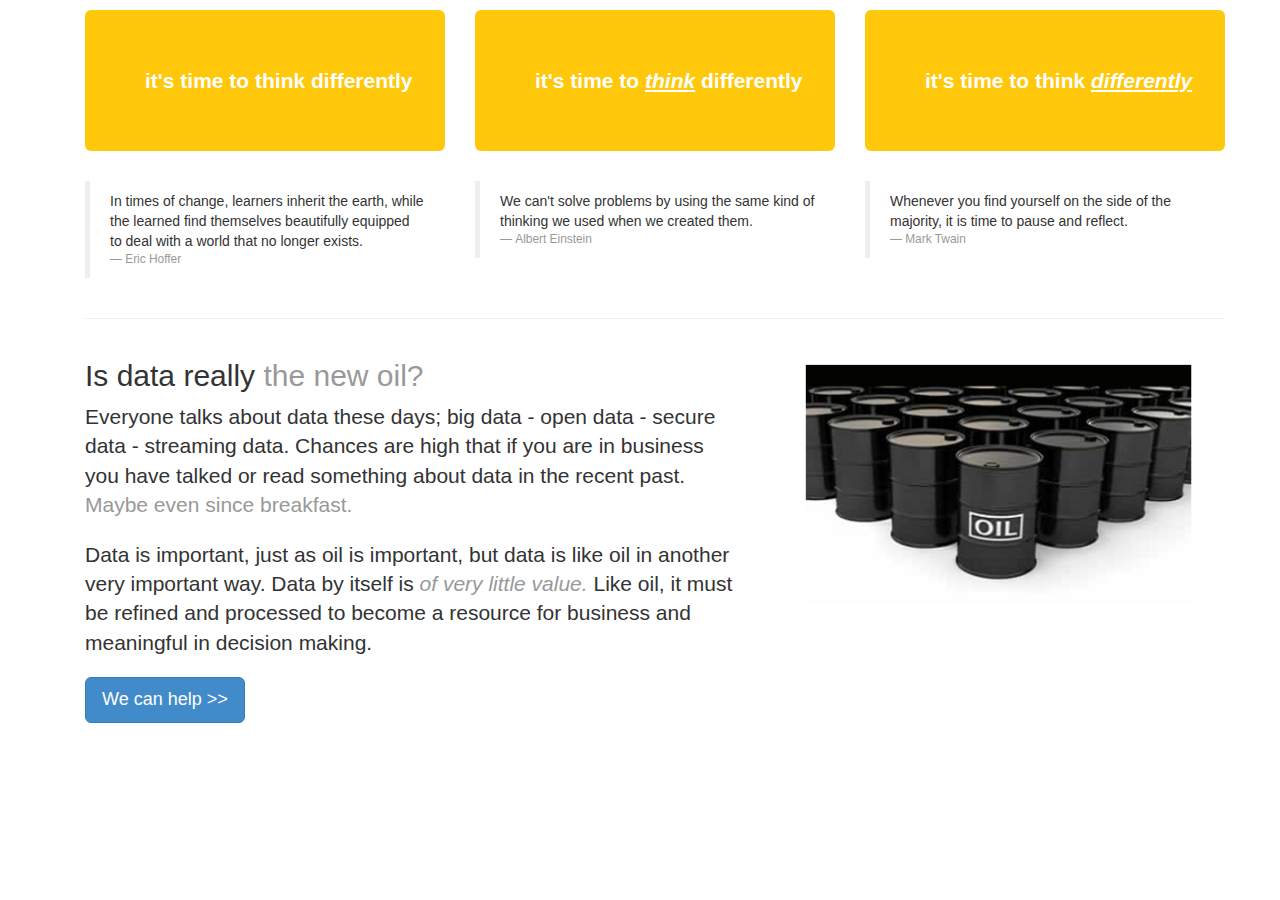
==== index.htm @ 143816bd "I should have done this earlier but here it is working pretty much like I want" ====
<!DOCTYPE html>

<html ng-app lang="en">
<head>
    <meta charset="utf-8" />
    <title></title>
    <!-- Bootstrap core CSS -->
    <link href="css/bootstrap.css" rel="stylesheet">

    <link href="css/neeralu.css" rel="stylesheet">
    <script src="js/neeralu.js">
    </script>

</head>
    <body onload="getFirebaseData()">
    <div class="container">
        <ng-include src="'header.html'">
        </ng-include>
        <!-- Tab navigation bar -->
        <div class="bs-example bs-example-tabs pull-left tabbable">
            <!-- Navigation include via Angular.js -->
            <ng-include src="'navigation.html'">
            </ng-include>
            <!-- End Navigation -->
            <!-- HOME TAB -->
            <div id="myTabContent" class="tab-content">
                <div class="tab-pane fade in active" id="home">
                    <p>
                    </p>
                    <!-- Marketing messaging and featurettes
                    ================================================== -->
                    <!-- Wrap the rest of the page in another container to center all the content. -->
                    <div class="container marketing">
                        <div class="row">
                            <div class="col-lg-4">
                                <div class="jumbotron">
                                    <span style="white-space: nowrap;">
                                    <strong>it's time to think differently</strong>
                                    </span>
                                </div>
                                <blockquote>
                                    In times of change, learners inherit the earth, while the learned find 
                                    themselves beautifully equipped to deal with a world that no longer exists. <small>Eric 
                                    Hoffer</small>
                                </blockquote>
                            </div><!-- /.col-lg-4 -->
                            <div class="col-lg-4">
                                <div class="jumbotron">
                                    <span style="white-space: nowrap;">
                                    <strong>it's time to <em><u>think</u></em> differently</strong>
                                    </span>
                                </div>
                                <blockquote>
                                    We can't solve problems by using the same kind of thinking we used when we 
                                    created them. <small>Albert Einstein</small>
                                </blockquote>
                            </div><!-- /.col-lg-4 -->
                            <div class="col-lg-4">
                                <div class="jumbotron">
                                    <span style="white-space: nowrap;">
                                    <strong>it's time to think <em><u>differently</u></em></strong>
                                    </span>
                                </div>
                                <blockquote>
                                    Whenever you find yourself on the side of the majority, it is time to pause and 
                                    reflect. <small>Mark Twain</small>
                                </blockquote>
                            </div><!-- /.col-lg-4 -->
                        </div><!-- /.row -->
                        <!-- START THE FEATURETTES -->
                        <hr class="featurette-divider">

                        <div class="row featurette">
                            <div class="col-md-7">
                                <h2 class="featurette-heading">Is data really
                                <span class="text-muted">
                                the new oil?
                                </span>
                                </h2>
                                <p class="lead">
                                Everyone talks about data these days; big data - open data - secure data - 
                                streaming data. Chances are high that if you are in business you have talked or read 
                                something about data in the recent past. <span class="text-muted">Maybe even since breakfast.</span>
                                </p>
                                <p class="lead">
                                Data is important, just as oil is important, but data is like oil in another 
                                very important way. Data by itself is
                                <span class="text-muted">
                                <em>of very little value.</em>
                                </span>
                                Like oil, it must be refined and processed to become a resource for business and 
                                meaningful in decision making.
                                </p>
                                <p>
                                <button class="btn btn-lg btn-primary" id="gotoDataManagement" type="button" onclick="showTab('dataManagement')">We
                                <!--<button class="btn btn-lg btn-primary" id="gotoDataManagement" type="button">We--> 
                                can help &gt;&gt;</button>
                                </p>

                            </div>
                            <div class="col-md-5">
                                <div id="myCarousel" class="carousel slide" data-ride="carousel">
                                    <div class="carousel-inner">
                                        <div class="item active">
                                            <img src="images/oil.jpg"
                                        alt="is data the new oil?">
                                        </div>
                                        <div class="item">
                                            <img src="images/stack-of-files.jpg"
                                        alt="data may not be the new oil, but it's pretty close to the lifeblood of business">
                                        </div>
                                    </div>
                                </div><!-- /.carousel -->
                            </div>
                        </div>

                        <!--<hr class="featurette-divider">

                        <div class="row featurette">
                            <div class="col-md-5">
                                <img
                            class="featurette-image img-responsive 
                            img-thumbnail" src="images/cloud.jpg" height="150%"
                            width="150%" alt="cloud is on the horizon">
                            </div>
                            <div class="col-md-7">
                                <h2 class="featurette-heading">Cloud isn't the coming thing,
                                <span class="text-muted">
                                it's already here.
                                </span>
                                </h2>
                                <p class="lead">
                                Software as a Service (SAAS), Platform as a Service (PAAS) and Infrastructure as 
                                a Service (IAAS) are each already changing computing, data storage and 
                                application development in large and small ways. Chances are in the next few 
                                years your business will be utilizing some element of the cloud on a daily basis...that 
                                is if you are not already.
                                </p>
                                <p class="lead">
                                This can lead to a host of questions.
                                </p>
                                <p class="lead">
                                If you are starting from scratch in the cloud with a particular system or 
                                application you might think you are good to go. But what about when you aren't 
                                starting from scratch? What if you want to move applications and data that have 
                                always resided inside your domain out into the cloud? What about integrating 
                                data between applications that reside in the cloud and those that remain on 
                                premises?
                                </p>
                                <p class="lead">
                                It's a lot of questions,
                                <span class="text-muted">
                                and you don't want to get it wrong.
                                </span>
                                </p>
                                <p>
                                <button class="btn btn-lg btn-primary pull-right" id="gotoCloudMigration" type="button">We 
                                can help &gt;&gt;</button>
                                </p>
                            </div>
                        </div> 

                        <hr class="featurette-divider">

                        <div class="row featurette">
                            <div class="col-md-7">
                                <h2 class="featurette-heading">And lastly, this one.
                                <span class="text-muted">
                                Checkmate.
                                </span>
                                </h2>
                                <p class="lead">
                                Donec ullamcorper nulla non metus auctor fringilla. Vestibulum id ligula porta 
                                felis euismod semper. Praesent commodo cursus magna, vel scelerisque nisl 
                                consectetur. Fusce dapibus, tellus ac cursus commodo.
                                </p>
                            </div>
                            <div class="col-md-5">
                                <img class="featurette-image img-responsive" data-src="holder.js/500x500/auto" alt="Generic placeholder image">
                            </div>
                        </div>

                        <hr class="featurette-divider"> -->
                        <!-- /END THE FEATURETTES -->

                    </div><!-- /.container -->
                </div>
                <!-- /HOME TAB -->
                <!-- ABOUT -->
                <div class="tab-pane fade" id="about">
                    <div class="container">
                        <p>
                        </p>
                        <div class="jumbotron">
                            <h1>about</h1>
                        </div>
                    </div>

                </div>
                <!-- /ABOUT -->
                <!-- CONTACT TAB -->
                <div class="tab-pane fade" id="contact">
                    <div class="container">
                        <p>
                        </p>
                        <div class="well">
                            <div class="jumbotron">
                                <!--<h1>Contact Us!</h1>-->
                                <p>
                                Please fill out the form below and we will get back to you right away. Of course, 
                                if you have a question and don't want to wait you can always call us. We look 
                                forward to talking to you.
                                </p>
                                <p>
                                </p>
                                <address><strong>neeralu Solutions LLC<br>
                                <span id=phoneNumberSpan2>
                                </span>
                                </strong></address>
                            </div> <!-- end jumbotron -->
                            <!-- CONTACT FORM include via Angular.js -->
                            <ng-include src="'contact_form.html'">
                            </ng-include>
                        </div>
                        <!-- end form -->
                    </div>
                </div>
                <!-- /CONTACT TAB -->
                <!-- DATA MANAGEMENT TAB -->
                <div class="tab-pane fade" id="dropdown1">
                	<div class="container">
                	<p></p>
                    <div class="jumbotron">
                    <h1>data management</h1>
                  	</div>
                  	<img class="img-default" src="images/keydata.jpg" alt="key data is key" style="float:right" />
                    <p class="lead">
                    Our focus is helping companies unlock the value of their
                    data. We do this by ensuring the systems they have in place
                    support high data <em>quality</em>, proper data <em>management</em>, and
                    master data <em>consistency</em>. 
                    </p>
                    <p class="lead">
                    We help companies design and build
                    an environment which allows them to turn their existing data
                    into meaningful information which supports good business decisions.
                    We help customers mature existing data interfaces,
                    repositories and systems. Areas of focus are those impacting
                    data quality, data management, integration, reporting and
                    messaging. The end goal is a more flexible and robust data
                    and information landscape. 
                    </p>
                    <!--<p class="lead">
                    Our customers are IT departments
                    of mid to larger sized growing companies. Typically they may
                    have used a "best of breed" approach to the software they
                    have purchased. Having grown over time it may be that the
                    business vision has changed and their systems are more
                    aligned to the old vision, resulting in finding that
                    supporting the new direction is harder than it should be.
                    Our customers know they have a problem and they understand
                    the value of a fresh set of eyes, unencumbered by history,
                    politics or ego.
					</p>-->
					<p class="lead">
					We are experienced in helping our customers move along a well defined path, from whatever state they are in originally to a higher performing 
					data and integration environment which allows data to be turned into information useful in solving business problems. 
                    </p>
				</div>
                </div>
                <!-- /DATA MANAGEMENT TAB -->
                <!-- CLOUD MIGRATION_INTEGRATION TAB-->
                <!-- <div class="tab-pane fade" id="dropdown2">
                    <span class="text-muted">
                    <h1>cloud migration</h1>

                    </span>
                    <p>
                    Trust fund seitan letterpress, keytar raw denim keffiyeh etsy art party before 
                    they sold out master cleanse gluten-free squid scenester freegan cosby sweater. 
                    Fanny pack portland seitan DIY, art party locavore wolf cliche high life echo 
                    park Austin. Cred vinyl keffiyeh DIY salvia PBR, banh mi before they sold out 
                    farm-to-table VHS viral locavore cosby sweater. Lomo wolf viral, mustache 
                    readymade thundercats keffiyeh craft beer marfa ethical. Wolf salvia freegan, 
                    sartorial keffiyeh echo park vegan.
                    </p>

                </div> -->
                <!-- /CLOUD MIGRATION_INTEGRATION TAB-->
                <!-- CUSTOM DEVELOPMENT TAB -->
                <div class="tab-pane fade" id="dropdown3">
                    <div class="container"><p></p>
                    <div class="jumbotron">
                    <h1>custom development</h1>
                  	</div>
                    <p class="lead">
                    yes we develop stuff and manage projects too.
                    </p>
</div>

                </div>
                <!-- /CUSTOM DEVELOPMENT TAB -->
                <!-- TOOLS AND RESOURCES TAB -->
                <div class="tab-pane fade" id="toolsandresources">
                    <div class="container">
                        <p>
                        </p>
                        <div class="jumbotron">
                            <h1>tools and resources</h1>
                        </div>
                    </div>


                </div>
                <!-- /TOOLS AND RESOURCES TAB -->
            </div>
            <!-- FOOTER include via Angular.js -->
            <ng-include src="'footer.html'">
            </ng-include>
        </div><!-- /example -->
    </div>
    <!-- Bootstrap core JavaScript
    ================================================== -->
    <!-- Placed at the end of the document so the pages load faster -->
    <script src="https://code.jquery.com/jquery-1.10.2.min.js">

    </script>
    <script src="http://code.angularjs.org/1.2.10/angular.min.js">

    </script>
    <script src="http://code.angularjs.org/1.2.10/angular-animate.min.js">
    </script>
    <script src="https://cdn.firebase.com/v0/firebase.js">
    </script>
    <script src="js/bootstrap.min.js">
    </script>
    <script src="js/holder.js">
    </script>
    </body>
</html>
---- css/neeralu.css ----
body {
}

.neeraluLogo{
    padding-bottom: 10px;
    padding-top: 10px;
    padding-right: 10px;
}

.neeraluRoundedCornerImage{
    border-radius: 6px;  
}

.neeraluBorderDiv{
    border: 1px solid;
    bordercolor: #01AEF0;
    border-radius:6px;
    padding-left: 5px;
    padding-right: 5px;
    padding-top: 5px;
    padding-bottom: 5px;
}
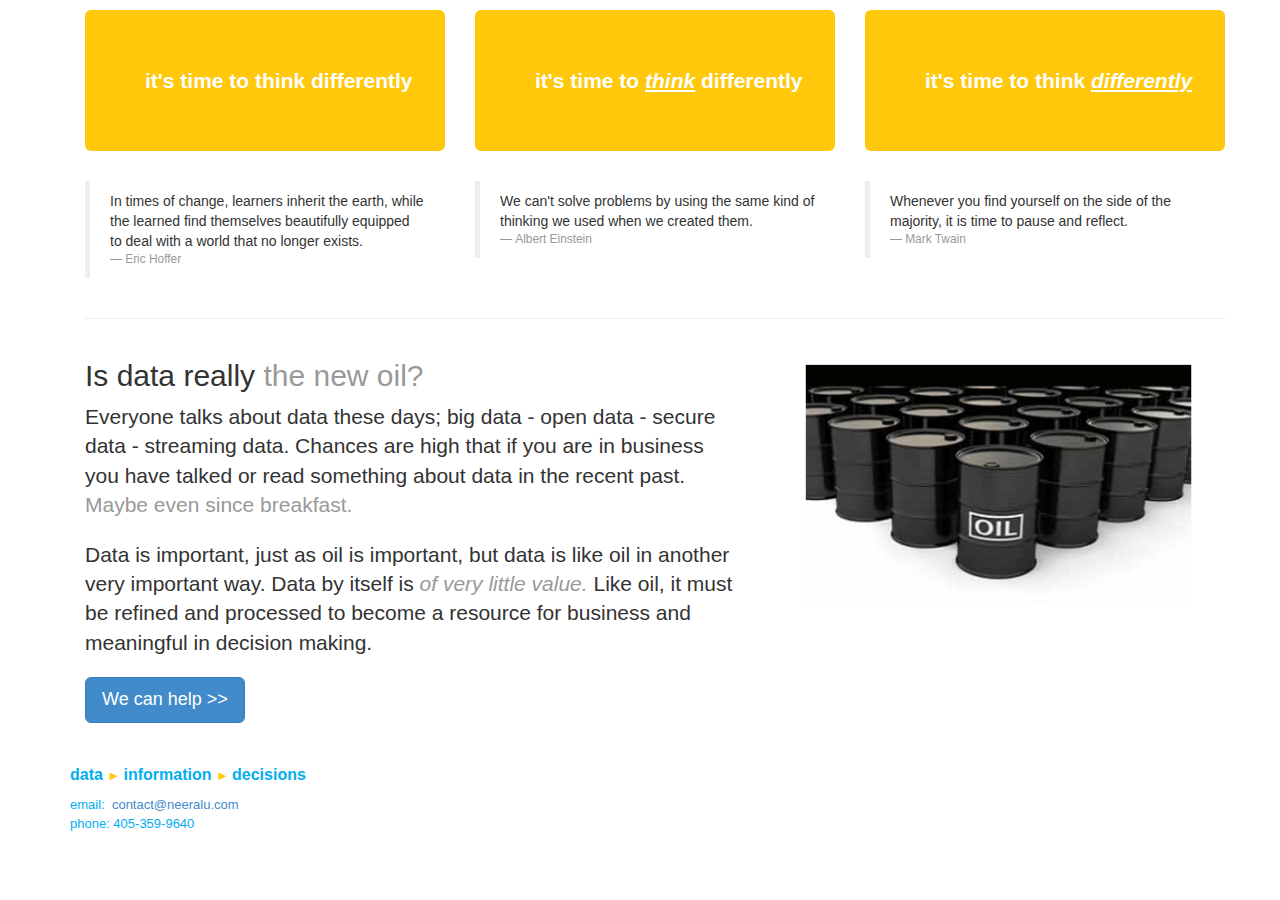
==== commit 7406ce87: "Ok now all the functionality works in all three browsers...sheesh!" ====
--- a/index.htm
+++ b/index.htm
@@ -3,16 +3,33 @@
 <html ng-app lang="en">
 <head>
     <meta charset="utf-8" />
-    <title></title>
+    <title>neeralu Solutions</title>
     <!-- Bootstrap core CSS -->
     <link href="css/bootstrap.css" rel="stylesheet">
-
     <link href="css/neeralu.css" rel="stylesheet">
+    
     <script src="js/neeralu.js">
     </script>
-
+    <script src="https://code.jquery.com/jquery-1.10.2.min.js">
+    </script>
+    <script>
+    	jQuery.noConflict();
+		
+	    jQuery( document ).ready(function() {
+	        //console.log( "document loaded" );
+	        neeraluPhoneNumber = getFirebaseData();
+	    });
+	 
+	    jQuery( window ).load(function() {
+	        //console.log( "window loaded" );
+	        jQuery("span.phoneNumberDisplay").html("phone: " + neeraluPhoneNumber);
+	    });
+	    
+    </script>
+    </script>
+	
 </head>
-    <body onload="getFirebaseData()">
+    <body>
     <div class="container">
         <ng-include src="'header.html'">
         </ng-include>
@@ -93,7 +110,7 @@
                                 </p>
                                 <p>
                                 <button class="btn btn-lg btn-primary" id="gotoDataManagement" type="button" onclick="showTab('dataManagement')">We
-                                <!--<button class="btn btn-lg btn-primary" id="gotoDataManagement" type="button">We--> 
+                                <!--<button class="btn btn-lg btn-primary" id="gotoDataManagement" type="button">We-->
                                 can help &gt;&gt;</button>
                                 </p>
 
@@ -214,7 +231,7 @@
                                 <p>
                                 </p>
                                 <address><strong>neeralu Solutions LLC<br>
-                                <span id=phoneNumberSpan2>
+                                <span class="phoneNumberDisplay">
                                 </span>
                                 </strong></address>
                             </div> <!-- end jumbotron -->
@@ -301,7 +318,7 @@
                 </div>
                 <!-- /CUSTOM DEVELOPMENT TAB -->
                 <!-- TOOLS AND RESOURCES TAB -->
-                <div class="tab-pane fade" id="toolsandresources">
+                <!--<div class="tab-pane fade" id="toolsandresources">
                     <div class="container">
                         <p>
                         </p>
@@ -311,22 +328,57 @@
                     </div>
 
 
-                </div>
+                </div>-->
                 <!-- /TOOLS AND RESOURCES TAB -->
             </div>
-            <!-- FOOTER include via Angular.js -->
-            <ng-include src="'footer.html'">
-            </ng-include>
+            <footer>
+				<div style="display:block;text-align:left">
+				    <div style="display:block;text-align:right">
+				        <h2 style="text-align:left"><font size="3" face="verdana, sans-serif"><b>
+				        <span style="font-family:Century Gothic Bold,sans-serif;color:rgb(1,174,240)">
+				        data
+				        </span>
+				        </b></font><font size="3" face="verdana, sans-serif"><b>
+				        <span style="font-family:Century Gothic Bold,sans-serif;color:rgb(1,174,240)">
+				        <font size="2">
+				        <span style="font-family:Century Gothic Bold;color:rgb(255,200,11);background-color:transparent;font-weight:normal;font-style:normal;font-variant:normal;text-decoration:none;vertical-align:baseline">
+				        ►
+				        </span>
+				        </font> information
+				        </span>
+				        </b></font><font size="3" face="verdana, sans-serif"><b>
+				        <span style="font-family:Century Gothic Bold,sans-serif;color:rgb(1,174,240)">
+				        <font size="2">
+				        <span style="font-family:Century Gothic Bold;color:rgb(255,200,11);background-color:transparent;font-weight:normal;font-style:normal;font-variant:normal;text-decoration:none;vertical-align:baseline">
+				        ►
+				        </span>
+				        </font> decisions
+				        </span>
+				        </b></font></h2> <font size="2" face="Century Gothic Bold, sans-serif">
+				        <div style="text-align:left">
+				            <span style="color:rgb(1,174,240)">
+				            	<!--
+				            	phone number and email address encoded via the app here: http://ctrlq.org/encode/
+				            	-->
+				            email: &nbsp;<a href="mailto:&#99;&#111;&#110;&#116;&#97;&#99;&#116;&#64;&#110;&#101;&#101;&#114;&#97;&#108;&#117;&#46;&#99;&#111;&#109;">&#99;&#111;&#110;&#116;&#97;&#99;&#116;&#64;&#110;&#101;&#101;&#114;&#97;&#108;&#117;&#46;&#99;&#111;&#109;</a>
+				            </span>
+				            <br>
+				            <span class="phoneNumberDisplay" style="color:rgb(1,174,240)">
+				            </span>
+				        </div>
+				        </font>
+				    </div>
+				</div>
+				<p>
+				</p>
+				</footer>
         </div><!-- /example -->
     </div>
     <!-- Bootstrap core JavaScript
     ================================================== -->
     <!-- Placed at the end of the document so the pages load faster -->
-    <script src="https://code.jquery.com/jquery-1.10.2.min.js">
-
-    </script>
+
     <script src="http://code.angularjs.org/1.2.10/angular.min.js">
-
     </script>
     <script src="http://code.angularjs.org/1.2.10/angular-animate.min.js">
     </script>
@@ -336,5 +388,6 @@
     </script>
     <script src="js/holder.js">
     </script>
+
     </body>
 </html>
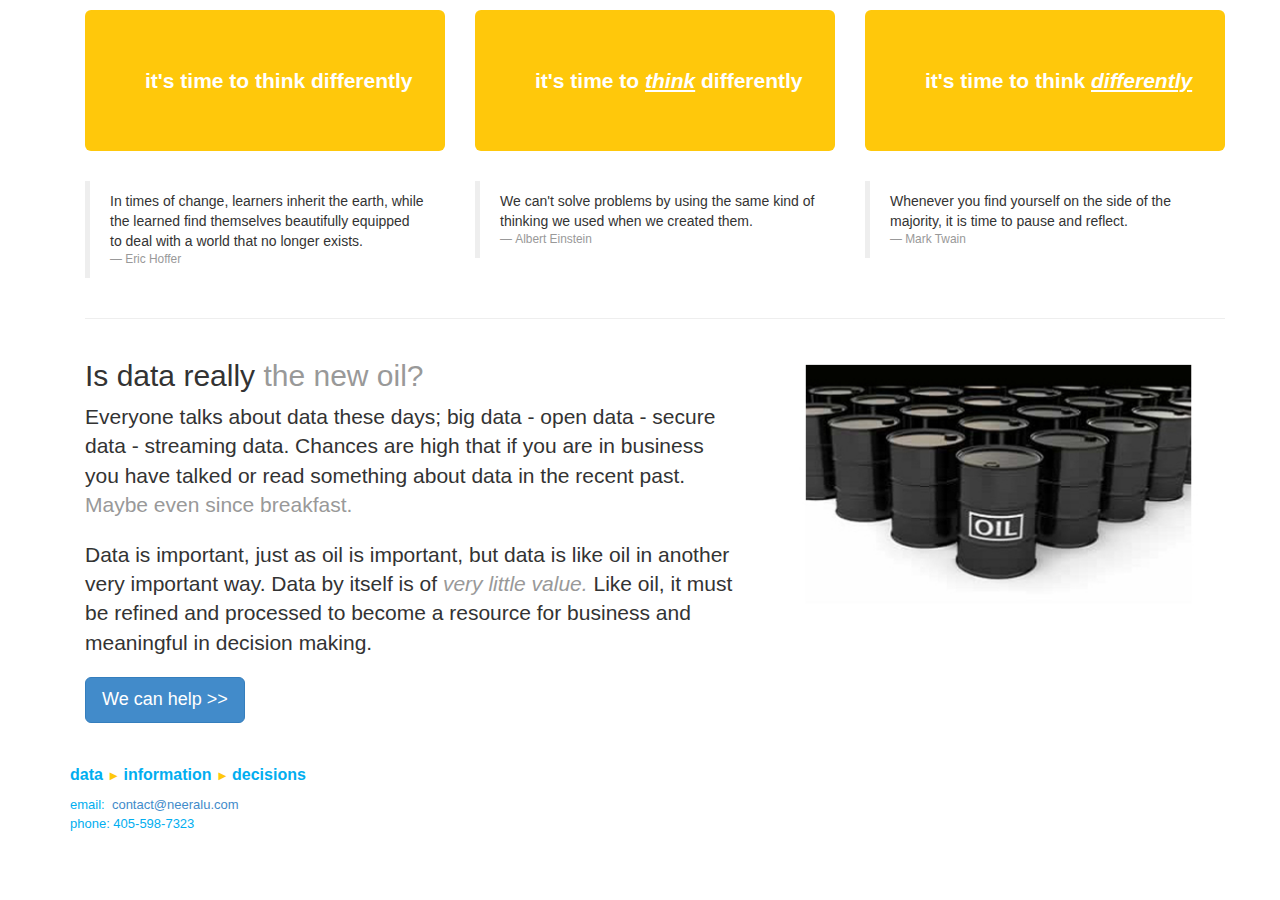
==== commit 19a348bf: "simplified everything" ====
--- a/index.htm
+++ b/index.htm
@@ -16,13 +16,11 @@
     	jQuery.noConflict();
 		
 	    jQuery( document ).ready(function() {
-	        //console.log( "document loaded" );
-	        neeraluPhoneNumber = getFirebaseData();
+	        
 	    });
 	 
-	    jQuery( window ).load(function() {
-	        //console.log( "window loaded" );
-	        jQuery("span.phoneNumberDisplay").html("phone: " + neeraluPhoneNumber);
+	    jQuery( window ).load(function() {	        
+		    jQuery("span.phoneNumberDisplay").html("phone: " + neeraluPhoneNumber);
 	    });
 	    
     </script>
@@ -101,9 +99,9 @@
                                 </p>
                                 <p class="lead">
                                 Data is important, just as oil is important, but data is like oil in another 
-                                very important way. Data by itself is
-                                <span class="text-muted">
-                                <em>of very little value.</em>
+                                very important way. Data by itself is of 
+                                <span class="text-muted">
+                                <em>very little value.</em>
                                 </span>
                                 Like oil, it must be refined and processed to become a resource for business and 
                                 meaningful in decision making.
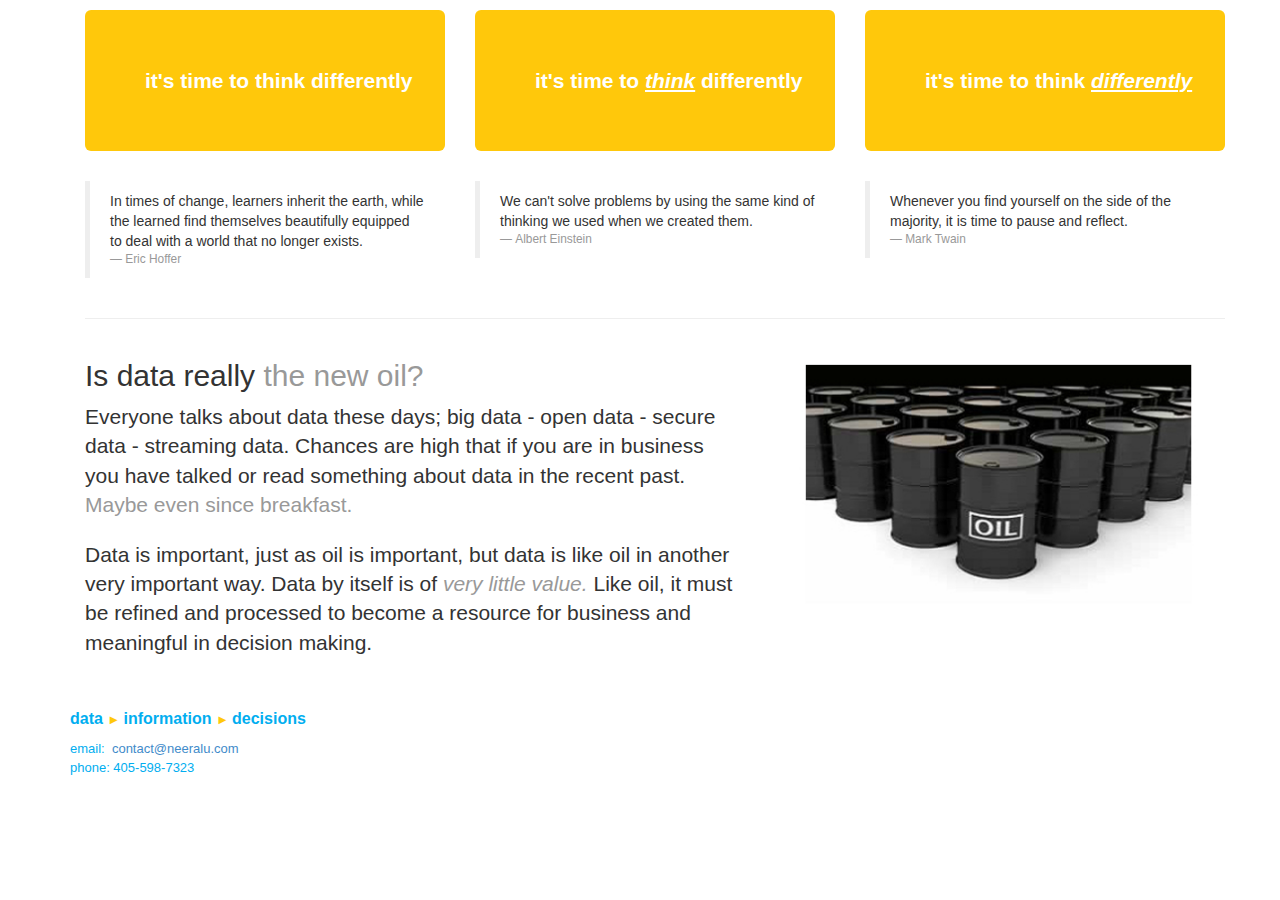
==== commit 8cb9ca18: "updated text and site navigation" ====
--- a/index.htm
+++ b/index.htm
@@ -1,8 +1,15 @@
 <!DOCTYPE html>
+<!-- Eddie Merkel - neeralu Solutions - eddie.merkel@neeralu.com - 405.598.7323 -->
 
 <html ng-app lang="en">
 <head>
     <meta charset="utf-8" />
+    <!--
+    TODO Clean these keywords and description up so they match what you want to say and how you want to show up
+    
+    <meta id="MetaDescription" name="DESCRIPTION" content="Oklahoma City IT Company providing IT services and IT consulting including sales and service of software, servers, network and IT solutions in Oklahoma." />
+	<meta id="MetaKeywords" name="KEYWORDS" content="Oklahoma IT services it company it companies network system i software IT solutions IT Consulting servers programming IT assessment IT consultants it optimization application development systems storage managed information management server consolidation support networking data backup managed services database Oklahoma City" />
+	-->
     <title>neeralu Solutions</title>
     <!-- Bootstrap core CSS -->
     <link href="css/bootstrap.css" rel="stylesheet">
@@ -16,14 +23,12 @@
     	jQuery.noConflict();
 		
 	    jQuery( document ).ready(function() {
-	        
+	        window.scrollTo(0, 0);
 	    });
 	 
 	    jQuery( window ).load(function() {	        
 		    jQuery("span.phoneNumberDisplay").html("phone: " + neeraluPhoneNumber);
 	    });
-	    
-    </script>
     </script>
 	
 </head>
@@ -37,8 +42,8 @@
             <ng-include src="'navigation.html'">
             </ng-include>
             <!-- End Navigation -->
-            <!-- HOME TAB -->
             <div id="myTabContent" class="tab-content">
+            	<!-- HOME TAB -->
                 <div class="tab-pane fade in active" id="home">
                     <p>
                     </p>
@@ -106,11 +111,7 @@
                                 Like oil, it must be refined and processed to become a resource for business and 
                                 meaningful in decision making.
                                 </p>
-                                <p>
-                                <button class="btn btn-lg btn-primary" id="gotoDataManagement" type="button" onclick="showTab('dataManagement')">We
-                                <!--<button class="btn btn-lg btn-primary" id="gotoDataManagement" type="button">We-->
-                                can help &gt;&gt;</button>
-                                </p>
+                                
 
                             </div>
                             <div class="col-md-5">
@@ -201,17 +202,225 @@
                     </div><!-- /.container -->
                 </div>
                 <!-- /HOME TAB -->
+                <!-- SERVICES TAB -->
+                <div class="tab-pane fade" id="services">
+					<div class="container">
+						<p>
+						</p>
+						<div class="jumbotron">
+							<h1>services</h1>
+						</div>
+						<div class="panel-group" id="services_accordion">
+							<div class="panel panel-default">
+								<div class="panel-heading">
+									<h4 class="panel-title">
+										<a data-toggle="collapse" data-parent="#services_accordion" href="#datamanagement">
+											data integration and management
+										</a>
+									</h4>
+								</div>
+								<div id="datamanagement" class="panel-collapse collapse">
+									<div class="panel-body">
+										<img class="img-default" src="images/keydata.jpg" alt="key data is key" style="float:right" />
+					                    <p>
+					                    Our focus is helping companies unlock the value of their
+					                    data. We do this by ensuring the systems they have in place
+					                    support high data <em>quality</em>, proper data <em>management</em>, and
+					                    master data <em>consistency</em>. 
+					                    </p>
+					                    <p>
+					                    We help companies design and build
+					                    an environment which allows them to turn their existing data
+					                    into meaningful information which supports good business decisions.
+					                    We help customers mature existing data interfaces,
+					                    repositories and systems. Areas of focus are those impacting
+					                    data quality, data management, integration, reporting and
+					                    messaging. The end goal is a more flexible and robust data
+					                    and information landscape. 
+					                    </p>
+					                    <!--<p>
+					                    Our customers are IT departments
+					                    of mid to larger sized growing companies. Typically they may
+					                    have used a "best of breed" approach to the software they
+					                    have purchased. Having grown over time it may be that the
+					                    business vision has changed and their systems are more
+					                    aligned to the old vision, resulting in finding that
+					                    supporting the new direction is harder than it should be.
+					                    Our customers know they have a problem and they understand
+					                    the value of a fresh set of eyes, unencumbered by history,
+					                    politics or ego.
+										</p>-->
+										<p>
+										We are experienced in helping our customers move along a well defined path, from whatever state they are in originally to a higher performing 
+										data and integration environment which allows data to be turned into information useful in solving business problems. 
+					                    </p>
+					                </div>
+								</div>
+							</div>
+							<div class="panel panel-default">
+								<div class="panel-heading">
+									<h4 class="panel-title">
+										<a data-toggle="collapse" data-parent="#services_accordion" href="#custom_development">
+											custom development
+										</a>
+									</h4>
+								</div>
+								<div id="custom_development" class="panel-collapse collapse">
+									<div class="panel-body">
+										<img class="img-rounded neeraluLogo" src="images/code.jpg" alt="yes we write code too" style="float:left"/>
+										<p>Unless you are starting from ground zero or implementing an ERP system completely out of the box there can be a considerable amount of development
+											that must be done to get some systems to play nicely with each other.</p>
+										<p>Additionally, when projects like this get started it isn't like everything else that needs to be done just sits and waits. For a successful project and successful 
+											implementation the impact to the business must be reduced as much as possible.</p>
+										<p>Prior to moving into IT management Eddie had a successful career as a developer; working in domains as diverse as auto insurance and
+										online document management.</p>
+										<p>Past accomplishments include T-SQL Edit Pro, a code editor for SQL Server that included intellisense much like the
+										Microsoft Integrated Development Environments of the time. This tool was widely accepted and sold over the internet for some time.</p>
+										<p>Outside of work Eddie loves spending time with his wife, getting together with friends and family, travelling, music, movies, reading, writing and fly fishing.</p>
+				
+									</div>
+								</div>
+							</div>
+							<div class="panel panel-default">
+								<div class="panel-heading">
+									<h4 class="panel-title">
+										<a data-toggle="collapse" data-parent="#services_accordion" href="#cloud">
+											cloud
+										</a>
+									</h4>
+								</div>
+								<div id="cloud" class="panel-collapse collapse">
+									<div class="panel-body">
+										<img class="img-responsive neeraluLogo" src="images/cloud.jpg" alt="cloud is on the horizon" style="float:left">
+										<p>Cloud isn't the coming thing, <em>it's already here</em>.</p>
+		                                <p>
+		                                Software as a Service (SAAS), Platform as a Service (PAAS) and Infrastructure as 
+		                                a Service (IAAS) are each already changing computing, data storage and 
+		                                application development in large and small ways. Chances are in the next few 
+		                                years your business will be utilizing some element of the cloud on a daily basis...that 
+		                                is if you are not already.
+		                                </p>
+		                                <p>
+		                                This can lead to a host of questions.
+		                                </p>
+		                                <p>
+		                                If you are starting from scratch in the cloud with a particular system or 
+		                                application you might think you are good to go. But what about when you aren't 
+		                                starting from scratch? What if you want to move applications and data that have 
+		                                always resided inside your domain out into the cloud? What about integrating 
+		                                data between applications that reside in the cloud and those that remain on 
+		                                premises?
+		                                </p>
+		                                <p>
+		                                It's a lot of questions, <em>and you don't want to get it wrong</em>.
+		                                </p>
+									</div>
+								</div>
+							</div>
+						</div>
+					</div>
+				</div>
+                <!-- /SERVICES TAB -->
                 <!-- ABOUT -->
-                <div class="tab-pane fade" id="about">
-                    <div class="container">
-                        <p>
-                        </p>
-                        <div class="jumbotron">
-                            <h1>about</h1>
-                        </div>
-                    </div>
-
-                </div>
+				<div class="tab-pane fade" id="about">
+					<div class="container">
+						<p>
+						</p>
+						<div class="jumbotron">
+							<h1>about</h1>
+						</div>
+						<div class="panel-group" id="accordion">
+							<div class="panel panel-default">
+								<div class="panel-heading">
+									<h4 class="panel-title">
+										<a data-toggle="collapse" data-parent="#accordion" href="#collapseOne">
+											our philosophy
+										</a>
+									</h4>
+								</div>
+								<div id="collapseOne" class="panel-collapse collapse in">
+									<div class="panel-body">
+										<img class="img-rounded" src="images/share.jpg" alt="communication is key" width="400" height="267" style="float:right"/>
+										<p>
+											The point of any serious IT project is a <em>successful</em> implementation. It is our experience that the challenge to successful implementation is not technology. Rather it is
+											related to insufficient or improper communications coupled with people's natural resistance to change.
+											Given this belief, it should come as no surprise that we do <em>not</em> believe that success means conforming your process to some "recipe" from a book.
+											One size does <em>not</em> fit all.
+										</p>
+										<p>
+											Instead we first work to listen and understand. Where does it hurt and how? From there we work to get the lay of the land, concentrating first on the process and how people engage during the process.
+											Once we understand and are in sync with you and your team, <em>then</em> we can work with you and your team to design the most efficient way to accomplish your goals while leveraging your existing
+											investment in technology and infrastructure. Part of that design will be suggestions based on our experience and our listening for a communication plan designed to help the implementation succeed.
+										</p>
+										<p>
+											At neeralu Solutions, we believe business processes are the merging of process and people-related concepts that evolve with continuous improvement.
+											Our methodical approach shows our commitment to good process and successful results, while recognizing the demands of a successful business.
+										</p>
+									</div>
+								</div>
+							</div>
+							<div class="panel panel-default">
+								<div class="panel-heading">
+									<h4 class="panel-title">
+										<a data-toggle="collapse" data-parent="#accordion" href="#collapseTwo">
+											neeralu Who?
+										</a>
+									</h4>
+								</div>
+								<div id="collapseTwo" class="panel-collapse collapse">
+									<div class="panel-body">
+										<img class="img-rounded neeraluLogo" src="images/profilepic.jpg" height="33%" width="33%" alt="Eddie Merkel" padding="10px" style="float:left"/>
+										<p>Before starting neeralu Solutions, Eddie Merkel was an IT development leader and enterprise change agent
+										for a Fortune 500 energy exploration and production company.</p>
+										<p>In this position Eddie led development teams focused primarily on the Finance and Accounting side of the business as well
+											as participating and later being chosen to lead the first architectural efforts attempted at the company.
+											It was in this role over the last three or four years with the company that Eddie became convinced of the value of good integration practices,
+										that the need was widespread, and that the biggest challenges to successful implementation were not of a technical nature.</p>
+										<p>Prior to moving into IT management Eddie had a successful career as a developer; working in domains as diverse as auto insurance and
+										online document management.</p>
+										<p>Past accomplishments include T-SQL Edit Pro, a code editor for SQL Server that included intellisense much like the
+										Microsoft Integrated Development Environments of the time. Another tool was <em>importantbits.com</em>; an online personal data repository. Both tools enjoyed good adoption and
+										were widely used until they were each retired because the <strong>big guys</strong> finally caught up with the functionality they offered.</p>
+										<p>Outside of work Eddie loves spending time with his wife, getting together with friends and family, travelling, music, movies, reading, writing and fly fishing.</p>
+				
+									</div>
+								</div>
+							</div>
+							<div class="panel panel-default">
+								<div class="panel-heading">
+									<h4 class="panel-title">
+										<a data-toggle="collapse" data-parent="#accordion" href="#collapseThree">
+											neeralu? What is that all about?
+										</a>
+									</h4>
+								</div>
+								<div id="collapseThree" class="panel-collapse collapse">
+									<div class="panel-body">
+										<p><strong>First, pronunciation. It's...</strong></p>
+										<p></p>
+										<ul>
+											<li>nee like the <a href="http://youtu.be/QTQfGd3G6dg" target="_blank">Knights who say "Ni"</a> from the Monty Python skit</li>
+											<li>Ra like the <a href="http://en.wikipedia.org/wiki/Ra" target="_blank">Egyptian Sun God</a></li>
+											<li>lu, like the song <a href="http://en.wikipedia.org/wiki/Skip_to_My_Lou" target="_blank">"skip to my<i> lou</i>"</a> or <a href="http://en.wikipedia.org/wiki/Lou_Reed" target="_blank"><i>Lou </i>Reed</a> though not as cool on that second one</li>
+										</ul>
+										<p><b>Second, <i>why </i>neeralu?</b></p>
+										<p>Some time ago someone looking at Eddie Merkel's resume, experience and past history of work gave him the label of "<em>solution pioneer.</em>"
+										</p>
+										<p>Eddie really liked that because it fit so well. From the beginning he was recognized by others as someone gifted in figuring out how to get things done, 
+											some of which hadn't been done before. As his career progressed he advanced to being one tasked to
+											 help figure out, not how to invent or reinvent the wheel, but how to implement wheels that already existed. Taking work that others had done which had been proven out 
+											 and then working to figure out what parts of that made sense given the situation we were facing at the time. <br>
+										</p>
+										<p>So if you drop "solution pioneer" into some of the domain name generators on the internet, one of the words it spits out when it is done is "neeralu." 
+											This seemed good because it didn't sound too <i>techy</i>. Eddie knew what type of consulting business he wanted to do but didn't want the business name to
+											be too restrictive, so <b>neeralu Solutions</b> it was.<br>
+										</p>
+									</div>
+								</div>
+							</div>
+						</div>
+					</div>
+				</div>
                 <!-- /ABOUT -->
                 <!-- CONTACT TAB -->
                 <div class="tab-pane fade" id="contact">
@@ -241,49 +450,6 @@
                     </div>
                 </div>
                 <!-- /CONTACT TAB -->
-                <!-- DATA MANAGEMENT TAB -->
-                <div class="tab-pane fade" id="dropdown1">
-                	<div class="container">
-                	<p></p>
-                    <div class="jumbotron">
-                    <h1>data management</h1>
-                  	</div>
-                  	<img class="img-default" src="images/keydata.jpg" alt="key data is key" style="float:right" />
-                    <p class="lead">
-                    Our focus is helping companies unlock the value of their
-                    data. We do this by ensuring the systems they have in place
-                    support high data <em>quality</em>, proper data <em>management</em>, and
-                    master data <em>consistency</em>. 
-                    </p>
-                    <p class="lead">
-                    We help companies design and build
-                    an environment which allows them to turn their existing data
-                    into meaningful information which supports good business decisions.
-                    We help customers mature existing data interfaces,
-                    repositories and systems. Areas of focus are those impacting
-                    data quality, data management, integration, reporting and
-                    messaging. The end goal is a more flexible and robust data
-                    and information landscape. 
-                    </p>
-                    <!--<p class="lead">
-                    Our customers are IT departments
-                    of mid to larger sized growing companies. Typically they may
-                    have used a "best of breed" approach to the software they
-                    have purchased. Having grown over time it may be that the
-                    business vision has changed and their systems are more
-                    aligned to the old vision, resulting in finding that
-                    supporting the new direction is harder than it should be.
-                    Our customers know they have a problem and they understand
-                    the value of a fresh set of eyes, unencumbered by history,
-                    politics or ego.
-					</p>-->
-					<p class="lead">
-					We are experienced in helping our customers move along a well defined path, from whatever state they are in originally to a higher performing 
-					data and integration environment which allows data to be turned into information useful in solving business problems. 
-                    </p>
-				</div>
-                </div>
-                <!-- /DATA MANAGEMENT TAB -->
                 <!-- CLOUD MIGRATION_INTEGRATION TAB-->
                 <!-- <div class="tab-pane fade" id="dropdown2">
                     <span class="text-muted">
@@ -302,19 +468,6 @@
 
                 </div> -->
                 <!-- /CLOUD MIGRATION_INTEGRATION TAB-->
-                <!-- CUSTOM DEVELOPMENT TAB -->
-                <div class="tab-pane fade" id="dropdown3">
-                    <div class="container"><p></p>
-                    <div class="jumbotron">
-                    <h1>custom development</h1>
-                  	</div>
-                    <p class="lead">
-                    yes we develop stuff and manage projects too.
-                    </p>
-</div>
-
-                </div>
-                <!-- /CUSTOM DEVELOPMENT TAB -->
                 <!-- TOOLS AND RESOURCES TAB -->
                 <!--<div class="tab-pane fade" id="toolsandresources">
                     <div class="container">
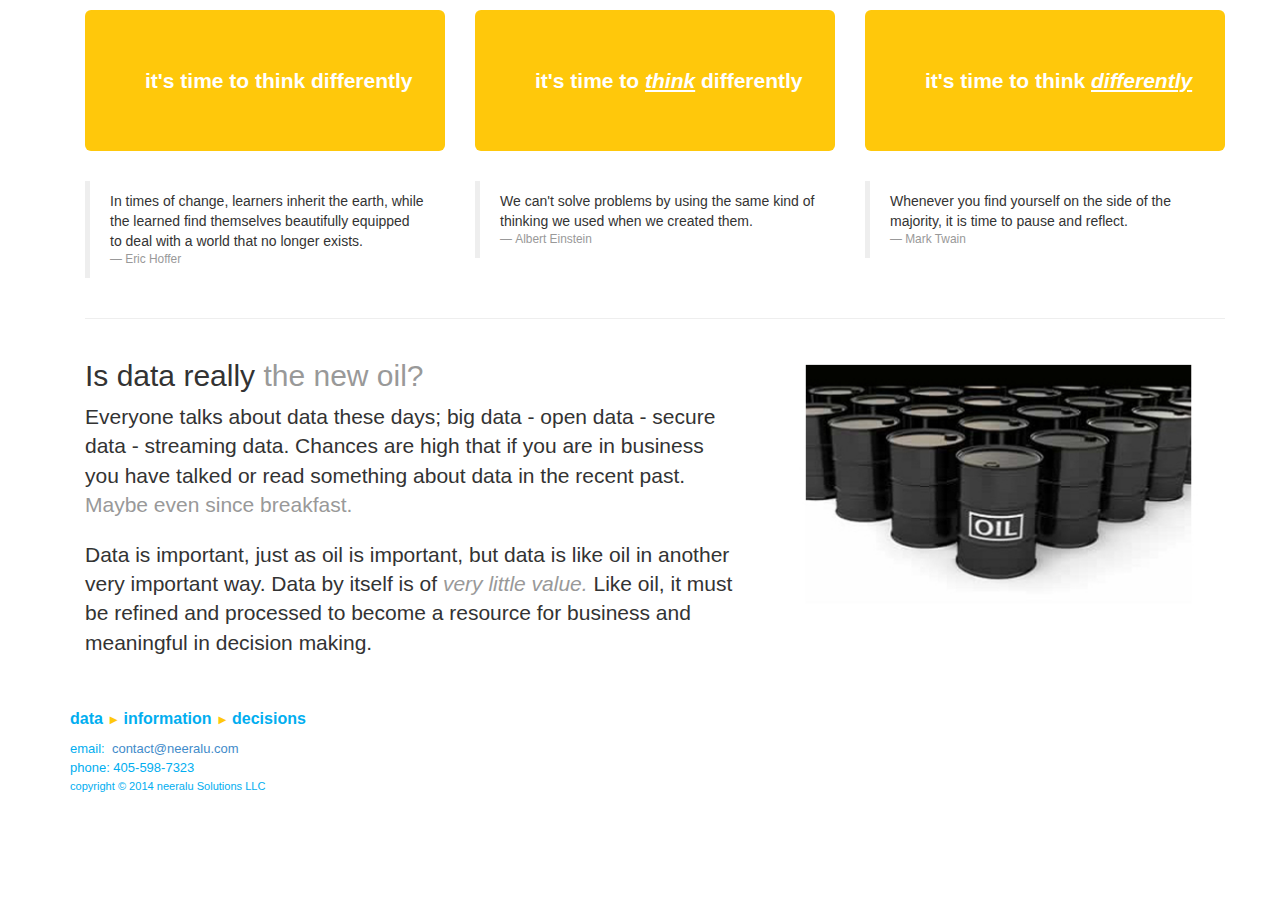
==== commit 934e53c4: "little finishing changes" ====
--- a/index.htm
+++ b/index.htm
@@ -130,73 +130,7 @@
                             </div>
                         </div>
 
-                        <!--<hr class="featurette-divider">
-
-                        <div class="row featurette">
-                            <div class="col-md-5">
-                                <img
-                            class="featurette-image img-responsive 
-                            img-thumbnail" src="images/cloud.jpg" height="150%"
-                            width="150%" alt="cloud is on the horizon">
-                            </div>
-                            <div class="col-md-7">
-                                <h2 class="featurette-heading">Cloud isn't the coming thing,
-                                <span class="text-muted">
-                                it's already here.
-                                </span>
-                                </h2>
-                                <p class="lead">
-                                Software as a Service (SAAS), Platform as a Service (PAAS) and Infrastructure as 
-                                a Service (IAAS) are each already changing computing, data storage and 
-                                application development in large and small ways. Chances are in the next few 
-                                years your business will be utilizing some element of the cloud on a daily basis...that 
-                                is if you are not already.
-                                </p>
-                                <p class="lead">
-                                This can lead to a host of questions.
-                                </p>
-                                <p class="lead">
-                                If you are starting from scratch in the cloud with a particular system or 
-                                application you might think you are good to go. But what about when you aren't 
-                                starting from scratch? What if you want to move applications and data that have 
-                                always resided inside your domain out into the cloud? What about integrating 
-                                data between applications that reside in the cloud and those that remain on 
-                                premises?
-                                </p>
-                                <p class="lead">
-                                It's a lot of questions,
-                                <span class="text-muted">
-                                and you don't want to get it wrong.
-                                </span>
-                                </p>
-                                <p>
-                                <button class="btn btn-lg btn-primary pull-right" id="gotoCloudMigration" type="button">We 
-                                can help &gt;&gt;</button>
-                                </p>
-                            </div>
-                        </div> 
-
-                        <hr class="featurette-divider">
-
-                        <div class="row featurette">
-                            <div class="col-md-7">
-                                <h2 class="featurette-heading">And lastly, this one.
-                                <span class="text-muted">
-                                Checkmate.
-                                </span>
-                                </h2>
-                                <p class="lead">
-                                Donec ullamcorper nulla non metus auctor fringilla. Vestibulum id ligula porta 
-                                felis euismod semper. Praesent commodo cursus magna, vel scelerisque nisl 
-                                consectetur. Fusce dapibus, tellus ac cursus commodo.
-                                </p>
-                            </div>
-                            <div class="col-md-5">
-                                <img class="featurette-image img-responsive" data-src="holder.js/500x500/auto" alt="Generic placeholder image">
-                            </div>
-                        </div>
-
-                        <hr class="featurette-divider"> -->
+                        
                         <!-- /END THE FEATURETTES -->
 
                     </div><!-- /.container -->
@@ -221,7 +155,7 @@
 								</div>
 								<div id="datamanagement" class="panel-collapse collapse">
 									<div class="panel-body">
-										<img class="img-default" src="images/keydata.jpg" alt="key data is key" style="float:right" />
+										<img class="img-default img-responsive" src="images/keydata.jpg" alt="key data is key" style="float:right" />
 					                    <p>
 					                    Our focus is helping companies unlock the value of their
 					                    data. We do this by ensuring the systems they have in place
@@ -267,17 +201,14 @@
 								</div>
 								<div id="custom_development" class="panel-collapse collapse">
 									<div class="panel-body">
-										<img class="img-rounded neeraluLogo" src="images/code.jpg" alt="yes we write code too" style="float:left"/>
-										<p>Unless you are starting from ground zero or implementing an ERP system completely out of the box there can be a considerable amount of development
+										<img class="img-responsive neeraluLogo" src="images/code.jpg" alt="yes we write code too" style="float:left"/>
+										<p>Unless you are starting from ground zero or implementing an ERP system completely out of the box, there can be a considerable amount of development
 											that must be done to get some systems to play nicely with each other.</p>
 										<p>Additionally, when projects like this get started it isn't like everything else that needs to be done just sits and waits. For a successful project and successful 
-											implementation the impact to the business must be reduced as much as possible.</p>
-										<p>Prior to moving into IT management Eddie had a successful career as a developer; working in domains as diverse as auto insurance and
-										online document management.</p>
-										<p>Past accomplishments include T-SQL Edit Pro, a code editor for SQL Server that included intellisense much like the
-										Microsoft Integrated Development Environments of the time. This tool was widely accepted and sold over the internet for some time.</p>
-										<p>Outside of work Eddie loves spending time with his wife, getting together with friends and family, travelling, music, movies, reading, writing and fly fishing.</p>
-				
+											implementation the impact to the business must be reduced as much as possible. Depending on priorities, effort, and impact you may want your development team focusing on other tasks.</p>
+										<p>Whether we are working on the glue code for an integration project or some other project you may have, we follow the appropriate Software Development Life Cycle <em>(SDLC)</em> for the situation at hand and
+											deliver tested, fully documented solutions.</p>
+										
 									</div>
 								</div>
 							</div>
@@ -333,14 +264,14 @@
 							<div class="panel panel-default">
 								<div class="panel-heading">
 									<h4 class="panel-title">
-										<a data-toggle="collapse" data-parent="#accordion" href="#collapseOne">
+										<a data-toggle="collapse" data-parent="#accordion" href="#philosophy">
 											our philosophy
 										</a>
 									</h4>
 								</div>
-								<div id="collapseOne" class="panel-collapse collapse in">
-									<div class="panel-body">
-										<img class="img-rounded" src="images/share.jpg" alt="communication is key" width="400" height="267" style="float:right"/>
+								<div id="philosophy" class="panel-collapse collapse in">
+									<div class="panel-body">
+										<img class="img-responsive" src="images/share.jpg" alt="communication is key" width="400" height="267" style="float:right"/>
 										<p>
 											The point of any serious IT project is a <em>successful</em> implementation. It is our experience that the challenge to successful implementation is not technology. Rather it is
 											related to insufficient or improper communications coupled with people's natural resistance to change.
@@ -362,15 +293,15 @@
 							<div class="panel panel-default">
 								<div class="panel-heading">
 									<h4 class="panel-title">
-										<a data-toggle="collapse" data-parent="#accordion" href="#collapseTwo">
+										<a data-toggle="collapse" data-parent="#accordion" href="#who">
 											neeralu Who?
 										</a>
 									</h4>
 								</div>
-								<div id="collapseTwo" class="panel-collapse collapse">
-									<div class="panel-body">
-										<img class="img-rounded neeraluLogo" src="images/profilepic.jpg" height="33%" width="33%" alt="Eddie Merkel" padding="10px" style="float:left"/>
-										<p>Before starting neeralu Solutions, Eddie Merkel was an IT development leader and enterprise change agent
+								<div id="who" class="panel-collapse collapse">
+									<div class="panel-body">
+										<img class="img-responsive neeraluLogo" src="images/profilepic.jpg" height="33%" width="33%" alt="Eddie Merkel" padding="10px" style="float:left"/>
+										<p>Before starting neeralu Solutions, Eddie Merkel was an IT development leader and change agent
 										for a Fortune 500 energy exploration and production company.</p>
 										<p>In this position Eddie led development teams focused primarily on the Finance and Accounting side of the business as well
 											as participating and later being chosen to lead the first architectural efforts attempted at the company.
@@ -389,12 +320,12 @@
 							<div class="panel panel-default">
 								<div class="panel-heading">
 									<h4 class="panel-title">
-										<a data-toggle="collapse" data-parent="#accordion" href="#collapseThree">
+										<a data-toggle="collapse" data-parent="#accordion" href="#what">
 											neeralu? What is that all about?
 										</a>
 									</h4>
 								</div>
-								<div id="collapseThree" class="panel-collapse collapse">
+								<div id="what" class="panel-collapse collapse">
 									<div class="panel-body">
 										<p><strong>First, pronunciation. It's...</strong></p>
 										<p></p>
@@ -450,24 +381,6 @@
                     </div>
                 </div>
                 <!-- /CONTACT TAB -->
-                <!-- CLOUD MIGRATION_INTEGRATION TAB-->
-                <!-- <div class="tab-pane fade" id="dropdown2">
-                    <span class="text-muted">
-                    <h1>cloud migration</h1>
-
-                    </span>
-                    <p>
-                    Trust fund seitan letterpress, keytar raw denim keffiyeh etsy art party before 
-                    they sold out master cleanse gluten-free squid scenester freegan cosby sweater. 
-                    Fanny pack portland seitan DIY, art party locavore wolf cliche high life echo 
-                    park Austin. Cred vinyl keffiyeh DIY salvia PBR, banh mi before they sold out 
-                    farm-to-table VHS viral locavore cosby sweater. Lomo wolf viral, mustache 
-                    readymade thundercats keffiyeh craft beer marfa ethical. Wolf salvia freegan, 
-                    sartorial keffiyeh echo park vegan.
-                    </p>
-
-                </div> -->
-                <!-- /CLOUD MIGRATION_INTEGRATION TAB-->
                 <!-- TOOLS AND RESOURCES TAB -->
                 <!--<div class="tab-pane fade" id="toolsandresources">
                     <div class="container">
@@ -517,6 +430,9 @@
 				            <span class="phoneNumberDisplay" style="color:rgb(1,174,240)">
 				            </span>
 				        </div>
+				        <div style="text-align:left">
+				            <span style="white-space: nowrap; color:rgb(1,174,240)"><small>copyright © 2014 neeralu Solutions LLC</small></span>
+				        </div>
 				        </font>
 				    </div>
 				</div>
